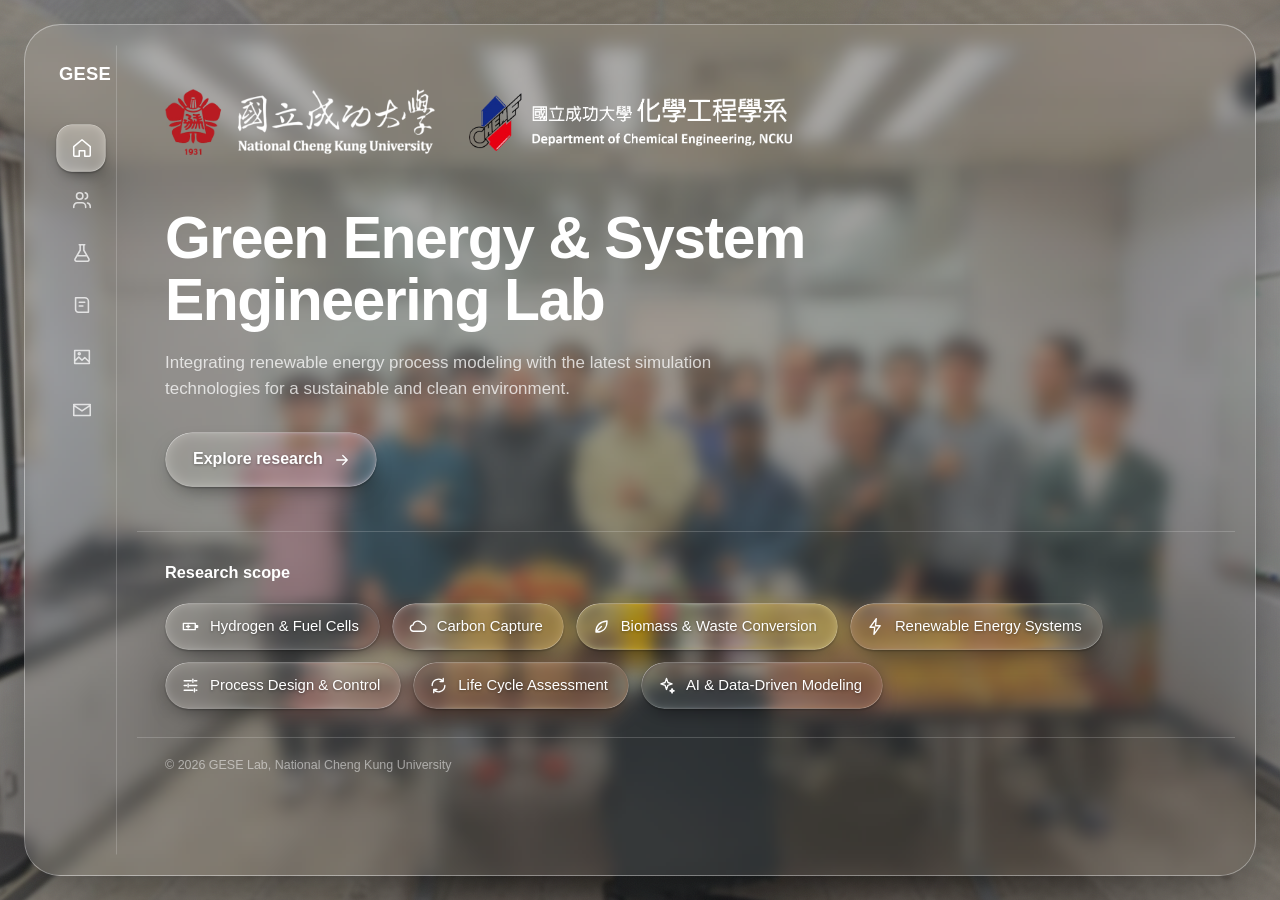
==== index.html @ 422f713d "GESE Lab website Co-Authored-By: Claude Opus 5.5 <noreply@anthropic.com>" ====
<!DOCTYPE html>
<html lang="en">
<head>
  <meta charset="UTF-8">
  <meta name="viewport" content="width=device-width, initial-scale=1.0">
  <title>GESE Lab | Green Energy &amp; System Engineering, NCKU</title>
  <meta name="description" content="Green Energy & System Engineering Lab, Department of Chemical Engineering, National Cheng Kung University.">
  <link rel="stylesheet" href="style.css">
</head>
<body data-page="home">
  <div class="shell">
    <aside class="sidebar"></aside>

    <main class="main">
      <section class="card hero">
        <div class="affiliations">
          <a href="https://www.ncku.edu.tw/" target="_blank" rel="noopener">
            <img src="assets/logos/ncku-white.png" alt="National Cheng Kung University" width="754" height="184">
          </a>
          <a href="https://www.che.ncku.edu.tw/" target="_blank" rel="noopener">
            <img src="assets/logos/che-white.png" alt="Department of Chemical Engineering, NCKU" width="919" height="165">
          </a>
        </div>
        <h1>Green Energy &amp; System Engineering Lab</h1>
        <p>Integrating renewable energy process modeling with the latest simulation technologies for a sustainable and clean environment.</p>
        <div class="actions">
          <a class="lg btn" href="research.html">
            Explore research
            <svg class="icon" viewBox="0 0 24 24" aria-hidden="true"><path d="M5 12h14M13 6l6 6-6 6"/></svg>
          </a>
        </div>
      </section>

      <section class="card">
        <h2 class="card-title">Research scope</h2>
        <div class="scope">
          <a class="lg chip" href="research.html#hydrogen">
            <svg class="icon" viewBox="0 0 24 24" aria-hidden="true"><path d="M3 8h15v8H3zM18 11h3v2h-3M7 12h4M9 10v4"/></svg>
            Hydrogen &amp; Fuel Cells
          </a>
          <a class="lg chip" href="research.html#carbon">
            <svg class="icon" viewBox="0 0 24 24" aria-hidden="true"><path d="M7 18a4 4 0 0 1-.5-7.97A6 6 0 0 1 18 9a4.5 4.5 0 0 1 0 9z"/></svg>
            Carbon Capture
          </a>
          <a class="lg chip" href="research.html#biomass">
            <svg class="icon" viewBox="0 0 24 24" aria-hidden="true"><path d="M5 19c0-8 5-13 14-14 0 9-5 14-13 14M5 19l7-7"/></svg>
            Biomass &amp; Waste Conversion
          </a>
          <a class="lg chip" href="research.html#renewable">
            <svg class="icon" viewBox="0 0 24 24" aria-hidden="true"><path d="M13 2 5 13h6l-1 9 8-11h-6z"/></svg>
            Renewable Energy Systems
          </a>
          <a class="lg chip" href="research.html#process">
            <svg class="icon" viewBox="0 0 24 24" aria-hidden="true"><path d="M4 6h9M17 6h3M4 12h3M11 12h9M4 18h11M19 18h1M15 4v4M9 10v4M17 16v4"/></svg>
            Process Design &amp; Control
          </a>
          <a class="lg chip" href="research.html#lca">
            <svg class="icon" viewBox="0 0 24 24" aria-hidden="true"><path d="M20 12a8 8 0 0 1-14 5.3M4 12a8 8 0 0 1 14-5.3M18 3v4h-4M6 21v-4h4"/></svg>
            Life Cycle Assessment
          </a>
          <a class="lg chip" href="research.html#ai">
            <svg class="icon" viewBox="0 0 24 24" aria-hidden="true"><path d="M12 3l1.8 5.2L19 10l-5.2 1.8L12 17l-1.8-5.2L5 10l5.2-1.8zM19 16l.7 2 2 .7-2 .7-.7 2-.7-2-2-.7 2-.7z"/></svg>
            AI &amp; Data-Driven Modeling
          </a>
        </div>
      </section>

      <footer class="footer">© 2026 GESE Lab, National Cheng Kung University</footer>
    </main>
  </div>

  <script src="members.js"></script>
  <script src="pages.js"></script>
  <script src="glass.js"></script>
  <script src="script.js"></script>
</body>
</html>
---- style.css ----
:root {
  --text: #ffffff;
  --muted: rgba(255, 255, 255, 0.74);
  --faint: rgba(255, 255, 255, 0.5);
  --stroke: rgba(255, 255, 255, 0.3);
  --stroke-soft: rgba(255, 255, 255, 0.18);
  --pad: 28px;
  --glass-blur: blur(9px) saturate(140%) brightness(0.9);
  --glass-fill: linear-gradient(135deg, rgba(255, 255, 255, 0.2), rgba(255, 255, 255, 0.06));
  --glass-shadow: inset 0 1px 0 rgba(255, 255, 255, 0.5), inset 0 -1px 0 rgba(255, 255, 255, 0.08),
    0 30px 70px -25px rgba(0, 0, 0, 0.55);
  --spring: cubic-bezier(0.34, 1.56, 0.64, 1);
  --glide: cubic-bezier(0.3, 1.28, 0.45, 1);
}

* {
  box-sizing: border-box;
}

html {
  -webkit-text-size-adjust: 100%;
}

body {
  margin: 0;
  min-height: 100vh;
  padding: 24px;
  color: var(--text);
  background: #6b6257;
  font-family: -apple-system, BlinkMacSystemFont, "SF Pro Display", "Segoe UI", "Noto Sans TC", "Microsoft JhengHei",
    sans-serif;
  line-height: 1.55;
  -webkit-font-smoothing: antialiased;
  overflow-x: hidden;
}

body::before {
  content: "";
  position: fixed;
  inset: -2%;
  z-index: -2;
  background:
    linear-gradient(rgba(34, 28, 24, 0.34), rgba(34, 28, 24, 0.52)),
    url("assets/bg.jpg") center 40% / cover no-repeat;
  filter: blur(2px);
  transition: filter 0.6s ease;
}

body::after {
  content: "";
  position: fixed;
  inset: 0;
  z-index: -1;
  pointer-events: none;
  opacity: 0.05;
  background-image: url("data:image/svg+xml,%3Csvg xmlns='http://www.w3.org/2000/svg' width='220' height='220'%3E%3Cfilter id='n'%3E%3CfeTurbulence type='fractalNoise' baseFrequency='0.9' numOctaves='2' stitchTiles='stitch'/%3E%3C/filter%3E%3Crect width='100%25' height='100%25' filter='url(%23n)'/%3E%3C/svg%3E");
}

@view-transition {
  navigation: auto;
}

::view-transition-old(root),
::view-transition-new(root) {
  animation-duration: 0.22s;
}

a {
  color: inherit;
  text-decoration: none;
}

button {
  border: 0;
  font: inherit;
  color: inherit;
}

h1,
h2,
h3,
p {
  margin: 0;
}

.icon,
.nav svg {
  width: 22px;
  height: 22px;
  flex: none;
  fill: none;
  stroke: currentColor;
  stroke-width: 1.7;
  stroke-linecap: round;
  stroke-linejoin: round;
}

.shell,
.main {
  position: relative;
  isolation: isolate;
}

.shell::before,
.main::before {
  position: absolute;
  inset: 0;
  z-index: -1;
  border-radius: inherit;
  -webkit-backdrop-filter: var(--glass-blur);
  backdrop-filter: var(--glass-blur);
  transition: backdrop-filter 0.6s ease, -webkit-backdrop-filter 0.6s ease;
}

body.reading {
  --glass-blur: blur(30px) saturate(115%) brightness(0.58);
}

body.reading::before {
  filter: blur(9px);
}

.main {
  display: grid;
  grid-template-columns: minmax(0, 1fr);
  min-width: 0;
}

.brand-name {
  display: block;
  font-weight: 700;
  letter-spacing: 0.01em;
  line-height: 1.1;
}

.brand-sub {
  display: block;
  font-size: 0.72rem;
  color: var(--muted);
}

.nav {
  position: relative;
  list-style: none;
  margin: 0;
  padding: 0;
  display: flex;
}

.nav a {
  position: relative;
  isolation: isolate;
  overflow: hidden;
  display: flex;
  align-items: center;
  border: 1px solid transparent;
  font-weight: 500;
  color: var(--muted);
  -webkit-tap-highlight-color: transparent;
  transition:
    transform 0.5s var(--spring),
    background 0.25s,
    color 0.25s,
    border-color 0.25s;
}

@media (hover: hover) {
  .nav a:hover {
    color: var(--text);
  }
}

.nav a[aria-current="page"] {
  color: var(--text);
}

.nav-pill {
  position: absolute;
  z-index: 0;
  top: 0;
  left: 0;
  box-sizing: border-box;
  width: var(--w, 0);
  height: var(--h, 0);
  translate: var(--x, 0) var(--y, 0);
  border-radius: 16px;
  border: 1px solid var(--stroke);
  background: rgba(255, 255, 255, 0.22);
  box-shadow: inset 0 1px 0 rgba(255, 255, 255, 0.5), 0 8px 20px -12px rgba(0, 0, 0, 0.5);
  pointer-events: none;
  opacity: 0;
}

.nav-pill.is-ready {
  opacity: 1;
  transition:
    scale 0.45s var(--spring),
    background 0.3s ease,
    border-color 0.3s ease,
    box-shadow 0.3s ease,
    opacity 0.3s ease;
}

.nav-pill[hidden] {
  display: none;
}

.main > * {
  transition:
    opacity 0.26s ease,
    transform 0.4s cubic-bezier(0.2, 0.7, 0.2, 1);
}

.main.is-leaving > * {
  opacity: 0;
  transform: translateY(8px);
  transition-duration: 0.16s;
}

.card {
  position: relative;
  padding: 28px var(--pad);
}

.main > .card + .card {
  border-top: 1px solid var(--stroke-soft);
}

.card-title {
  font-size: 1.02rem;
  font-weight: 600;
  margin-bottom: 18px;
}

.hero {
  min-height: clamp(340px, 54vh, 540px);
  padding-top: 44px;
  padding-bottom: 44px;
  display: flex;
  flex-direction: column;
  justify-content: flex-end;
}

.hero h1 {
  max-width: 13em;
  font-size: clamp(2.1rem, 4.6vw, 4rem);
  font-weight: 600;
  line-height: 1.06;
  letter-spacing: -0.025em;
}

.hero p {
  max-width: 34em;
  margin-top: 18px;
  font-size: 1.06rem;
  color: var(--muted);
}

.actions {
  display: flex;
  flex-wrap: wrap;
  gap: 12px;
  margin-top: 30px;
}

.lg {
  position: relative;
  isolation: isolate;
  overflow: hidden;
  display: inline-flex;
  align-items: center;
  gap: 10px;
  border-radius: 999px;
  background: rgba(255, 255, 255, 0.05);

  -webkit-backdrop-filter: blur(3px) brightness(1.08);
  backdrop-filter: blur(3px) brightness(1.08);
  box-shadow:
    inset 1.5px 1.5px 1px -0.5px rgba(255, 255, 255, 0.85),
    inset -1px -1px 1px -0.5px rgba(255, 255, 255, 0.5),
    inset 0 0 8px 1px rgba(255, 255, 255, 0.14),
    inset 0 -6px 10px -6px rgba(255, 255, 255, 0.22),
    0 1px 2px rgba(0, 0, 0, 0.25),
    0 10px 22px -10px rgba(0, 0, 0, 0.55);
  font-weight: 600;
  text-shadow: 0 1px 3px rgba(0, 0, 0, 0.35);
  cursor: pointer;
  -webkit-tap-highlight-color: transparent;
  transition:
    transform 0.5s var(--spring),
    box-shadow 0.3s ease,
    background 0.3s ease;
}

.lg:hover {
  transform: translateY(-2px) scale(1.045);
  background: rgba(255, 255, 255, 0.1);
  box-shadow:
    inset 1.5px 1.5px 1px -0.5px rgba(255, 255, 255, 1),
    inset -1px -1px 1px -0.5px rgba(255, 255, 255, 0.7),
    inset 0 0 12px 1px rgba(255, 255, 255, 0.22),
    inset 0 -6px 10px -6px rgba(255, 255, 255, 0.3),
    0 2px 4px rgba(0, 0, 0, 0.25),
    0 18px 30px -12px rgba(0, 0, 0, 0.6);
}

.lg.has-lens {
  background: rgba(255, 255, 255, 0.03);
  box-shadow:
    inset 0 0 9px 1px rgba(255, 255, 255, 0.1),
    0 1px 2px rgba(0, 0, 0, 0.25),
    0 10px 22px -10px rgba(0, 0, 0, 0.55);
}

.lg.has-lens:hover {
  background: rgba(255, 255, 255, 0.09);
  box-shadow:
    inset 0 0 14px 1px rgba(255, 255, 255, 0.2),
    0 2px 4px rgba(0, 0, 0, 0.25),
    0 18px 30px -12px rgba(0, 0, 0, 0.6);
}

.lg:active {
  transform: scale(0.95);
  transition-duration: 0.1s;
}

.lg::before {
  content: "";
  position: absolute;
  inset: 0;
  z-index: -1;
  border-radius: inherit;
  background: radial-gradient(110px circle at var(--mx, 50%) var(--my, 0%), rgba(255, 255, 255, 0.36), transparent 70%);
  opacity: 0;
  transition: opacity 0.35s ease;
  pointer-events: none;
}

.lg:hover::before {
  opacity: 1;
}

.lg::after {
  content: "";
  position: absolute;
  left: var(--mx, 50%);
  top: var(--my, 50%);
  width: 12px;
  height: 12px;
  margin: -6px 0 0 -6px;
  border-radius: 50%;
  background: rgba(255, 255, 255, 0.6);
  opacity: 0;
  pointer-events: none;
}

.lg.is-pressed::after {
  animation: ripple 0.65s ease-out;
}

@keyframes ripple {
  from {
    transform: scale(0);
    opacity: 0.5;
  }
  to {
    transform: scale(34);
    opacity: 0;
  }
}

.btn {
  padding: 15px 26px 15px 28px;
  font-size: 1rem;
}

.btn .icon {
  width: 18px;
  height: 18px;
  transition: transform 0.4s var(--spring);
}

.btn:hover .icon {
  transform: translateX(5px);
}

.scope {
  display: flex;
  flex-wrap: wrap;
  gap: 12px;
}

.chip {
  padding: 12px 21px 12px 16px;
  font-size: 0.93rem;
  font-weight: 500;
}

.chip .icon {
  width: 19px;
  height: 19px;
}

.affiliations {
  display: flex;
  flex-wrap: wrap;
  align-items: center;
  gap: 18px 34px;
  margin-bottom: auto;
  padding-bottom: 40px;
}

.affiliations a {
  display: block;
  transition: transform 0.5s var(--spring), opacity 0.25s ease;
}

.affiliations a:hover {
  transform: translateY(-2px) scale(1.03);
}

.affiliations img {
  display: block;
  width: auto;
  height: 66px;
}

.affiliations a + a img {
  height: 58px;
}

:is(.group, .prose) + .group {
  margin-top: 40px;
  padding-top: 32px;
  border-top: 1px solid var(--stroke-soft);
}

.group-title {
  margin-bottom: 22px;
  font-size: 1.02rem;
  font-weight: 600;
}

.year {
  margin: 26px 0 16px;
  font-size: 0.86rem;
  font-weight: 500;
  color: var(--muted);
}

.group-title + .year {
  margin-top: 0;
}

.fold summary {
  display: flex;
  align-items: center;
  gap: 10px;
  width: fit-content;
  cursor: pointer;
  list-style: none;
  -webkit-tap-highlight-color: transparent;
}

.fold summary::-webkit-details-marker {
  display: none;
}

.fold summary .group-title {
  margin: 0;
}

.fold-label {
  font-weight: 600;
}

.fold.earlier {
  margin-top: 26px;
}

.fold .count {
  padding: 1px 10px;
  border-radius: 999px;
  background: rgba(255, 255, 255, 0.14);
  font-size: 0.8rem;
  color: var(--muted);
}

.fold .chevron {
  width: 20px;
  height: 20px;
  color: var(--muted);
  transition: transform 0.45s var(--spring), color 0.25s;
}

.fold summary:hover .chevron {
  color: var(--text);
}

.fold[open] .chevron {
  transform: rotate(180deg);
}

.fold[open] summary {
  margin-bottom: 22px;
}

.fold[open] > :not(summary) {
  animation: unfold 0.4s ease both;
}

@keyframes unfold {
  from {
    opacity: 0;
    transform: translateY(-8px);
  }
}

.people {
  display: grid;
  grid-template-columns: repeat(auto-fill, minmax(184px, 1fr));
  gap: 30px 18px;
}

.person {
  display: flex;
  flex-direction: column;
  align-items: center;
  text-align: center;
  line-height: 1.3;
}

.avatar {
  width: 148px;
  height: 148px;
  flex: none;
  display: grid;
  place-items: center;
  overflow: hidden;
  border-radius: 50%;
  background: rgba(255, 255, 255, 0.12);
  box-shadow:
    inset 1.5px 1.5px 1px -0.5px rgba(255, 255, 255, 0.8),
    inset -1px -1px 1px -0.5px rgba(255, 255, 255, 0.45),
    0 12px 24px -12px rgba(0, 0, 0, 0.6);
  transition: transform 0.5s var(--spring), box-shadow 0.3s ease;
}

.avatar img {
  width: 100%;
  height: 100%;
  object-fit: cover;
}

.avatar-empty {
  font-size: 2.5rem;
  font-weight: 600;
  letter-spacing: 0.02em;
  color: var(--muted);
}

.person:hover .avatar {
  transform: translateY(-4px) scale(1.05);
  box-shadow:
    inset 1.5px 1.5px 1px -0.5px rgba(255, 255, 255, 1),
    inset -1px -1px 1px -0.5px rgba(255, 255, 255, 0.6),
    0 20px 32px -14px rgba(0, 0, 0, 0.7);
}

.person:active .avatar {
  transform: scale(0.96);
  transition-duration: 0.1s;
}

.person-name {
  margin-top: 14px;
  font-weight: 600;
}

.person-zh {
  margin-top: 2px;
  font-size: 0.92rem;
}

.person-role {
  margin-top: 5px;
  font-size: 0.8rem;
  color: var(--muted);
}

.group-lead .avatar {
  width: 196px;
  height: 196px;
}

.group-lead .avatar-empty {
  font-size: 3.3rem;
}

.group-lead .person-name {
  font-size: 1.15rem;
}

.back {
  margin-bottom: 30px;
}

.profile {
  display: flex;
  align-items: flex-start;
  gap: 40px;
}

.profile > .avatar {
  width: 280px;
  height: 280px;
}

.profile > .avatar-empty {
  font-size: 4.6rem;
}

.profile-body {
  min-width: 0;
  flex: 1;
  max-width: 44em;
  font-size: 1.04rem;
  line-height: 1.65;
}

.profile-name {
  font-size: clamp(1.6rem, 3vw, 2.3rem);
  font-weight: 600;
  line-height: 1.15;
  letter-spacing: -0.015em;
}

.profile-name span {
  margin-left: 8px;
  font-size: 0.62em;
  font-weight: 500;
  letter-spacing: 0;
  color: var(--muted);
}

.profile-role {
  margin-top: 6px;
  color: var(--muted);
}

.profile-links {
  margin-top: 20px;
}

.profile-block {
  margin-top: 30px;
}

.profile-block h3 {
  margin-bottom: 10px;
  padding-bottom: 8px;
  border-bottom: 1px solid var(--stroke-soft);
  font-size: 0.95rem;
  font-weight: 600;
}

.profile-block p + p {
  margin-top: 0.8em;
}

.profile-block ul {
  margin: 0;
  padding-left: 1.2em;
}

.profile-block li + li {
  margin-top: 4px;
}

.profile-block dl {
  margin: 0;
  display: grid;
  grid-template-columns: max-content minmax(0, 1fr);
  gap: 6px 18px;
}

.profile-block dt {
  color: var(--muted);
}

.profile-block dd {
  margin: 0;
}

.tip {
  position: fixed;
  z-index: 20;
  padding: 5px 12px;
  border-radius: 999px;
  border: 1px solid var(--stroke-soft);
  background: rgba(40, 34, 30, 0.74);
  -webkit-backdrop-filter: blur(12px);
  backdrop-filter: blur(12px);
  font-size: 0.76rem;
  font-weight: 500;
  white-space: nowrap;
  pointer-events: none;
  opacity: 0;
  transform: translate(-50%, calc(-100% - 2px));
  transition:
    opacity 0.2s ease,
    transform 0.4s var(--spring);
}

.tip.is-shown {
  opacity: 1;
  transform: translate(-50%, calc(-100% - 10px));
}

.notice {
  color: var(--muted);
  white-space: pre-line;
}

.notice a {
  text-decoration: underline;
}

.prose {
  max-width: 46em;
  font-size: 1.12rem;
  line-height: 1.7;
}

.prose p + p {
  margin-top: 0.9em;
}

.areas {
  display: grid;
  grid-template-columns: repeat(2, minmax(0, 1fr));
  gap: 44px 64px;
  max-width: 76em;
}

.area,
.group {
  scroll-margin-top: 28px;
}

.area h3 {
  margin-bottom: 10px;
  font-size: 1.32rem;
  font-weight: 600;
  line-height: 1.3;
  letter-spacing: -0.01em;
}

.area p {
  font-size: 1.1rem;
  line-height: 1.7;
  color: rgba(255, 255, 255, 0.88);
}

.area-link {
  display: inline-flex;
  align-items: center;
  gap: 7px;
  margin-top: 14px;
  font-size: 0.95rem;
  font-weight: 500;
  color: var(--muted);
  transition: color 0.25s ease;
}

.area-link .icon {
  width: 16px;
  height: 16px;
  transition: transform 0.4s var(--spring);
}

.area-link:hover {
  color: var(--text);
}

.area-link:hover .icon {
  transform: translateX(4px);
}

.segmented {
  position: relative;
  isolation: isolate;
  display: inline-flex;
  padding: 4px;
  border-radius: 999px;
  background: rgba(255, 255, 255, 0.07);
  box-shadow:
    inset 0 0 0 1px rgba(255, 255, 255, 0.14),
    inset 0 1px 3px rgba(0, 0, 0, 0.22);
}

.segmented + .pub-list {
  margin-top: 30px;
}

.seg {
  position: relative;
  z-index: 1;
  padding: 8px 18px;
  border-radius: 999px;
  background: none;
  font-size: 0.93rem;
  font-weight: 600;
  color: var(--muted);
  text-shadow: 0 1px 3px rgba(0, 0, 0, 0.35);
  cursor: pointer;
  -webkit-tap-highlight-color: transparent;
  transition: color 0.25s ease;
}

.seg[aria-pressed="true"] {
  color: var(--text);
}

.seg-thumb {
  position: absolute;
  top: 0;
  left: 0;
  z-index: 0;
  width: var(--w, 0);
  height: var(--h, 0);
  translate: var(--x, 0) var(--y, 0);
  border-radius: 999px;
  overflow: hidden;
  pointer-events: none;
  background: rgba(255, 255, 255, 0.24);
  box-shadow:
    inset 1.5px 1.5px 1px -0.5px rgba(255, 255, 255, 0.8),
    inset -1px -1px 1px -0.5px rgba(255, 255, 255, 0.45),
    0 6px 14px -8px rgba(0, 0, 0, 0.6);
}

.seg-thumb.has-glass {
  isolation: isolate;
  background: none;
  box-shadow:
    0 1px 2px rgba(0, 0, 0, 0.25),
    0 8px 16px -8px rgba(0, 0, 0, 0.55);
}

.lg[aria-pressed="true"],
.lg.has-lens[aria-pressed="true"] {
  background: rgba(255, 255, 255, 0.3);
}

.lg[aria-pressed="false"] {
  color: var(--muted);
}

.timeline,
.pubs {
  list-style: none;
  margin: 0;
  padding: 0;
  display: grid;
  max-width: 60em;
}

.timeline {
  gap: 14px;
  font-size: 1.06rem;
}

.timeline li {
  display: grid;
  grid-template-columns: 5.6em minmax(0, 1fr);
  gap: 18px;
}

.sub {
  display: block;
  margin-top: 2px;
  font-size: 0.9em;
  color: var(--muted);
}

.when {
  color: var(--muted);
  font-variant-numeric: tabular-nums;
}

.pubs {
  gap: 22px;
}

.pubs li {
  display: grid;
  grid-template-columns: minmax(0, 1fr) auto;
  gap: 18px;
  align-items: start;
}

.pub-text {
  display: grid;
  gap: 3px;
}

.icon-btn {
  width: 40px;
  height: 40px;
  display: grid;
  place-items: center;
  border-radius: 50%;
  background: rgba(255, 255, 255, 0.08);
  box-shadow:
    inset 1.5px 1.5px 1px -0.5px rgba(255, 255, 255, 0.7),
    inset -1px -1px 1px -0.5px rgba(255, 255, 255, 0.4),
    0 8px 18px -10px rgba(0, 0, 0, 0.6);
  transition: transform 0.5s var(--spring), background 0.25s ease;
}

.icon-btn .icon {
  width: 18px;
  height: 18px;
}

.icon-btn:hover {
  transform: translateY(-2px) scale(1.1);
  background: rgba(255, 255, 255, 0.2);
}

.icon-btn:active {
  transform: scale(0.92);
  transition-duration: 0.1s;
}

.pub-title {
  font-weight: 600;
  line-height: 1.4;
}

.pub-authors {
  font-size: 0.93rem;
  color: rgba(255, 255, 255, 0.86);
}

.pub-venue {
  font-size: 0.9rem;
  font-style: italic;
  color: var(--muted);
}

.facts {
  margin: 0;
  display: grid;
  grid-template-columns: max-content minmax(0, 1fr);
  gap: 18px 28px;
  align-items: baseline;
  font-size: 1.04rem;
  line-height: 1.6;
}

.facts dt {
  color: var(--muted);
}

.facts dd {
  margin: 0;
}

.page-head {
  padding-top: 40px;
}

.page-head h1 {
  font-size: clamp(2rem, 4vw, 3.2rem);
  font-weight: 700;
  letter-spacing: -0.02em;
  line-height: 1.08;
}

.empty {
  min-height: 220px;
  color: var(--muted);
}

.footer {
  padding: 18px var(--pad) 6px;
  border-top: 1px solid var(--stroke-soft);
  font-size: 0.78rem;
  color: var(--faint);
}

a:focus-visible {
  outline: 2px solid #ffffff;
  outline-offset: 3px;
}

@media (min-width: 861px) {
  .shell {
    max-width: 1840px;
    min-height: calc(100vh - 48px);
    margin: 0 auto;
    padding: 20px;
    display: grid;
    grid-template-columns: 72px minmax(0, 1fr);
    gap: 20px;
    align-items: start;
    border-radius: 36px;
    border: 1px solid var(--stroke);
    background: var(--glass-fill);
    box-shadow: var(--glass-shadow);
  }

  .shell::before {
    content: "";
  }

  .sidebar {
    position: sticky;
    top: 20px;
    z-index: 5;
    width: 72px;
    min-height: calc(100vh - 90px);
    padding: 14px 10px 10px;
    display: flex;
    flex-direction: column;
    overflow: hidden;
    border: 1px solid transparent;
    border-right-color: var(--stroke-soft);
    transition:
      width 0.45s cubic-bezier(0.3, 0.7, 0.2, 1) 0.12s,
      background 0.3s ease 0.12s,
      border-color 0.3s ease 0.12s,
      border-radius 0.3s ease 0.12s,
      box-shadow 0.3s ease 0.12s;
  }

  .sidebar:hover,
  .sidebar:has(:focus-visible) {
    width: 256px;
    border-color: var(--stroke);
    border-radius: 24px;
    background: rgba(48, 41, 36, 0.46);
    -webkit-backdrop-filter: blur(24px) saturate(150%);
    backdrop-filter: blur(24px) saturate(150%);
    box-shadow: var(--glass-shadow);
    transition-delay: 0s;
  }

  .brand {
    display: block;
    padding: 4px 3px 22px;
    white-space: nowrap;
  }

  .brand-name {
    font-size: 1.15rem;
  }

  .nav {
    flex-direction: column;
    gap: 4px;
  }

  .nav a {
    gap: 14px;
    padding: 11px 14px;
    border-radius: 16px;
    font-size: 0.98rem;
  }

  .sidebar-foot {
    margin-top: auto;
    padding: 16px 0 0 4px;
    border-top: 1px solid var(--stroke-soft);
    font-size: 0.76rem;
    color: var(--faint);
  }

  .brand-sub,
  .nav a span,
  .sidebar-foot {
    opacity: 0;
    white-space: nowrap;
    transition: opacity 0.2s ease;
  }

  .sidebar:hover .brand-sub,
  .sidebar:hover .nav a span,
  .sidebar:hover .sidebar-foot,
  .sidebar:has(:focus-visible) .brand-sub,
  .sidebar:has(:focus-visible) .nav a span,
  .sidebar:has(:focus-visible) .sidebar-foot {
    opacity: 1;
    transition: opacity 0.3s ease 0.12s;
  }
}

@media (max-width: 860px) {
  :root {
    --pad: 22px;
  }

  body {
    padding: 16px 16px 108px;
  }

  .brand {
    display: block;
    padding: 4px 6px 16px;
  }

  .brand-name {
    font-size: 1.6rem;
  }

  .sidebar-foot {
    display: none;
  }

  .nav {
    position: fixed;
    z-index: 10;
    left: 12px;
    right: 12px;
    bottom: 12px;
    justify-content: space-between;
    gap: 2px;
    padding: 5px;
    border-radius: 999px;
    border: 1px solid var(--stroke);
    box-shadow: var(--glass-shadow);
    touch-action: none;
    -webkit-user-select: none;
    user-select: none;
    -webkit-touch-callout: none;
  }

  .nav::before {
    content: "";
    position: absolute;
    inset: 0;
    z-index: -1;
    border-radius: inherit;
    background: linear-gradient(135deg, rgba(255, 255, 255, 0.24), rgba(255, 255, 255, 0.08));
    -webkit-backdrop-filter: blur(22px) saturate(140%) brightness(0.86);
    backdrop-filter: blur(22px) saturate(140%) brightness(0.86);
    pointer-events: none;
  }

  .nav-pill {
    border-radius: 999px;
    border-color: rgba(255, 255, 255, 0.2);
    background: rgba(255, 255, 255, 0.18);
    box-shadow: inset 0 1px 0 rgba(255, 255, 255, 0.35);
  }

  .nav-pill.is-held {
    z-index: 2;
    scale: 1.16 1.34;
    background: rgba(255, 255, 255, 0.04);
    border-color: rgba(255, 255, 255, 0.34);
    box-shadow:
      inset 1.5px 1.5px 1px -0.5px rgba(255, 255, 255, 0.9),
      inset -1.5px -1.5px 1px -0.5px rgba(255, 255, 255, 0.65),
      inset 0 0 12px 2px rgba(255, 255, 255, 0.14),
      0 0 0 0.5px rgba(0, 0, 0, 0.18),
      0 12px 30px -6px rgba(0, 0, 0, 0.5);
    -webkit-backdrop-filter: saturate(170%) brightness(1.12);
    backdrop-filter: saturate(170%) brightness(1.12);
    transition:
      translate 0.1s ease-out,
      scale 0.4s var(--spring),
      background 0.3s ease,
      border-color 0.3s ease,
      box-shadow 0.3s ease;
  }

  .nav a {
    -webkit-touch-callout: none;
  }

  .nav svg {
    transition: transform 0.35s var(--spring);
  }

  .nav.is-dragging a {
    color: var(--muted);
  }

  .nav.is-dragging a.is-near {
    color: var(--text);
  }

  .nav.is-dragging a.is-near svg {
    transform: scale(1.2);
  }

  .nav li {
    flex: 1;
    min-width: 0;
  }

  .nav a {
    flex-direction: column;
    gap: 3px;
    padding: 8px 2px;
    border-radius: 999px;
    font-size: 0.66rem;
  }

  .main {
    border-radius: 28px;
    border: 1px solid var(--stroke);
    background: var(--glass-fill);
    box-shadow: var(--glass-shadow);
  }

  .main::before {
    content: "";
  }

  .card {
    padding-top: 22px;
    padding-bottom: 22px;
  }

  .hero {
    min-height: 0;
    padding-top: 34px;
    padding-bottom: 30px;
  }

  .scope {
    gap: 10px;
  }

  .timeline li {
    grid-template-columns: 1fr;
    gap: 2px;
  }

  .areas {
    grid-template-columns: 1fr;
    gap: 34px;
  }

  .area h3 {
    font-size: 1.2rem;
  }

  .prose,
  .area p {
    font-size: 1.04rem;
  }

  .affiliations {
    gap: 14px 22px;
    padding-bottom: 30px;
  }

  .affiliations img {
    height: 48px;
  }

  .affiliations a + a img {
    height: 42px;
  }

  .chip {
    padding: 11px 17px 11px 14px;
    font-size: 0.86rem;
  }

  .page-head {
    padding-top: 30px;
  }

  .people {
    grid-template-columns: repeat(auto-fill, minmax(136px, 1fr));
    gap: 26px 12px;
  }

  .avatar {
    width: 116px;
    height: 116px;
  }

  .group-lead .avatar {
    width: 164px;
    height: 164px;
  }

  .profile {
    flex-direction: column;
    gap: 24px;
  }

  .profile > .avatar {
    width: 210px;
    height: 210px;
  }

  .footer {
    padding-bottom: 18px;
  }
}

@media (prefers-reduced-motion: reduce) {
  .area-link .icon,
  .icon-btn,
  .fold .chevron,
  .affiliations a,
  body::before,
  .shell::before,
  .main::before,
  .main > *,
  .avatar,
  .lg,
  .nav a,
  .nav svg,
  .nav-pill.is-ready,
  .nav-pill.is-held,
  .btn .icon,
  .sidebar,
  .brand-sub,
  .nav a span,
  .sidebar-foot {
    transition: none;
  }

  .area-link:hover .icon,
  .icon-btn:hover,
  .icon-btn:active,
  .affiliations a:hover,
  .person:hover .avatar,
  .person:active .avatar,
  .lg:hover,
  .lg:active,
  .btn:hover .icon {
    transform: none;
  }

  .fold[open] > :not(summary),
  .lg.is-pressed::after {
    animation: none;
  }
}


.feed {
  columns: 2 360px;
  column-gap: 32px;
}

.post {
  break-inside: avoid;
  margin-bottom: 44px;
}

.post:last-child {
  margin-bottom: 0;
}

.post-media {
  position: relative;
  border-radius: 18px;
  overflow: hidden;
  background: rgba(255, 255, 255, 0.08);
  box-shadow: 0 18px 34px -20px rgba(0, 0, 0, 0.75);
}

.post-track {
  display: flex;
  overflow-x: auto;
  scroll-snap-type: x mandatory;
  scrollbar-width: none;
  overscroll-behavior-x: contain;
  aspect-ratio: var(--ratio, 4 / 3);
  background: rgba(8, 10, 14, 0.5);
}

.post-track::-webkit-scrollbar {
  display: none;
}

.photo {
  flex: 0 0 100%;
  display: block;
  padding: 0;
  border: 0;
  height: 100%;
  background: none;
  scroll-snap-align: center;
  scroll-snap-stop: always;
  cursor: zoom-in;
}

.photo img {
  display: block;
  width: 100%;
  height: 100%;
  object-fit: contain;
}

.post-count {
  position: absolute;
  top: 12px;
  right: 12px;
  padding: 4px 10px;
  border-radius: 999px;
  background: rgba(10, 12, 16, 0.55);
  font-size: 0.74rem;
  font-variant-numeric: tabular-nums;
  color: var(--text);
  pointer-events: none;
}

.post-media .icon-btn {
  position: absolute;
  top: calc(50% - 18px);
  width: 36px;
  height: 36px;
  border: 0;
  background: rgba(10, 12, 16, 0.45);
  color: var(--text);
  cursor: pointer;
  opacity: 0;
}

.post-prev {
  left: 10px;
}

.post-next {
  right: 10px;
}

@media (hover: hover) {
  .post-media:hover .icon-btn,
  .post-media .icon-btn:focus-visible {
    opacity: 1;
  }
}

.post-body {
  padding: 16px 4px 0;
}

.post-title {
  font-size: 1.12rem;
  font-weight: 600;
  line-height: 1.3;
}

.post-date {
  margin-top: 3px;
  font-size: 0.82rem;
  color: var(--muted);
}

.post-text {
  margin-top: 10px;
  max-width: 62ch;
  line-height: 1.6;
  color: var(--text);
  white-space: pre-line;
}

.viewer {
  width: 100vw;
  height: 100dvh;
  max-width: none;
  max-height: none;
  margin: 0;
  padding: 0;
  border: 0;
  background: rgba(8, 10, 14, 0.82);
  -webkit-backdrop-filter: blur(18px);
  backdrop-filter: blur(18px);
  color: var(--text);
  touch-action: none;
}

.viewer[open] {
  display: grid;
  place-items: center;
  animation: viewer-in 0.25s ease;
}

.viewer::backdrop {
  background: none;
}

.viewer figure {
  margin: 0;
  display: grid;
  justify-items: center;
  gap: 12px;
}

.viewer img {
  display: block;
  max-width: min(94vw, 1500px);
  max-height: calc(100dvh - 120px);
  border-radius: 12px;
  box-shadow: 0 30px 60px -20px rgba(0, 0, 0, 0.8);
}

.viewer figcaption {
  min-height: 1.4em;
  padding: 0 20px;
  font-size: 0.9rem;
  color: var(--muted);
  text-align: center;
}

.viewer .icon-btn {
  position: absolute;
  width: 44px;
  height: 44px;
  border: 0;
  color: var(--text);
  cursor: pointer;
}

.viewer-close {
  top: 16px;
  right: 16px;
}

.viewer-prev {
  left: 16px;
  top: calc(50% - 22px);
}

.viewer-next {
  right: 16px;
  top: calc(50% - 22px);
}

@keyframes viewer-in {
  from {
    opacity: 0;
  }
}

@media (max-width: 860px) {
  .post {
    margin-bottom: 36px;
  }

  .nav a {
    padding-left: 0;
    padding-right: 0;
    font-size: 0.58rem;
    letter-spacing: -0.01em;
  }

  .viewer-prev,
  .viewer-next {
    top: auto;
    bottom: 16px;
  }
}

@media (prefers-reduced-motion: reduce) {
  .viewer[open] {
    transition: none;
    animation: none;
  }
}

@media (min-width: 861px) {
  .nav a .narrow {
    display: none;
  }
}

@media (max-width: 860px) {
  .nav a .wide {
    display: none;
  }
}

.glass-layer {
  position: absolute;
  inset: 0;
  z-index: -1;
  width: 100%;
  height: 100%;
  border-radius: inherit;
  pointer-events: none;
}

.lg.has-glass,
.lg.has-glass[aria-pressed="true"],
.icon-btn.has-glass {
  background: none;
  -webkit-backdrop-filter: none;
  backdrop-filter: none;
  box-shadow:
    0 1px 2px rgba(0, 0, 0, 0.25),
    0 10px 22px -10px rgba(0, 0, 0, 0.55);
}

.lg.has-glass:hover,
.icon-btn.has-glass:hover {
  background: none;
  box-shadow:
    0 2px 4px rgba(0, 0, 0, 0.25),
    0 18px 30px -12px rgba(0, 0, 0, 0.6);
}

.lg.has-glass::before {
  display: none;
}

.icon-btn.has-glass {
  position: relative;
  isolation: isolate;
}

.post-media .icon-btn,
.viewer .icon-btn {
  background: rgba(255, 255, 255, 0.16);
  -webkit-backdrop-filter: blur(10px) saturate(170%);
  backdrop-filter: blur(10px) saturate(170%);
}

.post-media .icon-btn.has-lens,
.viewer .icon-btn.has-lens {
  background: rgba(255, 255, 255, 0.06);
  box-shadow:
    inset 0 0 9px 1px rgba(255, 255, 255, 0.12),
    0 1px 2px rgba(0, 0, 0, 0.3),
    0 8px 18px -8px rgba(0, 0, 0, 0.6);
}

.avatar-empty.has-glass {
  position: relative;
  isolation: isolate;
  background: none;
  box-shadow: 0 12px 24px -12px rgba(0, 0, 0, 0.6);
}

.frost {
  display: none;
}

@media (min-width: 861px) {
  .shell.has-frost::before {
    display: none;
  }

  .shell.has-frost > .frost {
    display: block;
    position: absolute;
    inset: 0;
    z-index: -1;
    clip-path: inset(0 round 35px);
    pointer-events: none;
  }

  .frost canvas {
    position: fixed;
    top: 0;
    left: 0;
    width: 100%;
    height: 100%;
  }
}

.nav-pill.has-glass {
  isolation: isolate;
  overflow: hidden;
  border: 0;
  background: none;
  box-shadow:
    0 1px 2px rgba(0, 0, 0, 0.25),
    0 8px 16px -8px rgba(0, 0, 0, 0.55);
}

@media (max-width: 860px) {
  .nav-pill.has-glass.is-held {
    z-index: 0;
    scale: none;
    background: none;
    -webkit-backdrop-filter: none;
    backdrop-filter: none;
    box-shadow:
      0 2px 4px rgba(0, 0, 0, 0.25),
      0 14px 30px -8px rgba(0, 0, 0, 0.6);
    transition:
      translate 0.1s ease-out,
      width 0.3s var(--spring),
      height 0.3s var(--spring),
      box-shadow 0.3s ease;
  }
}

@media (max-width: 860px) {
  .nav a {
    overflow: visible;
  }
}
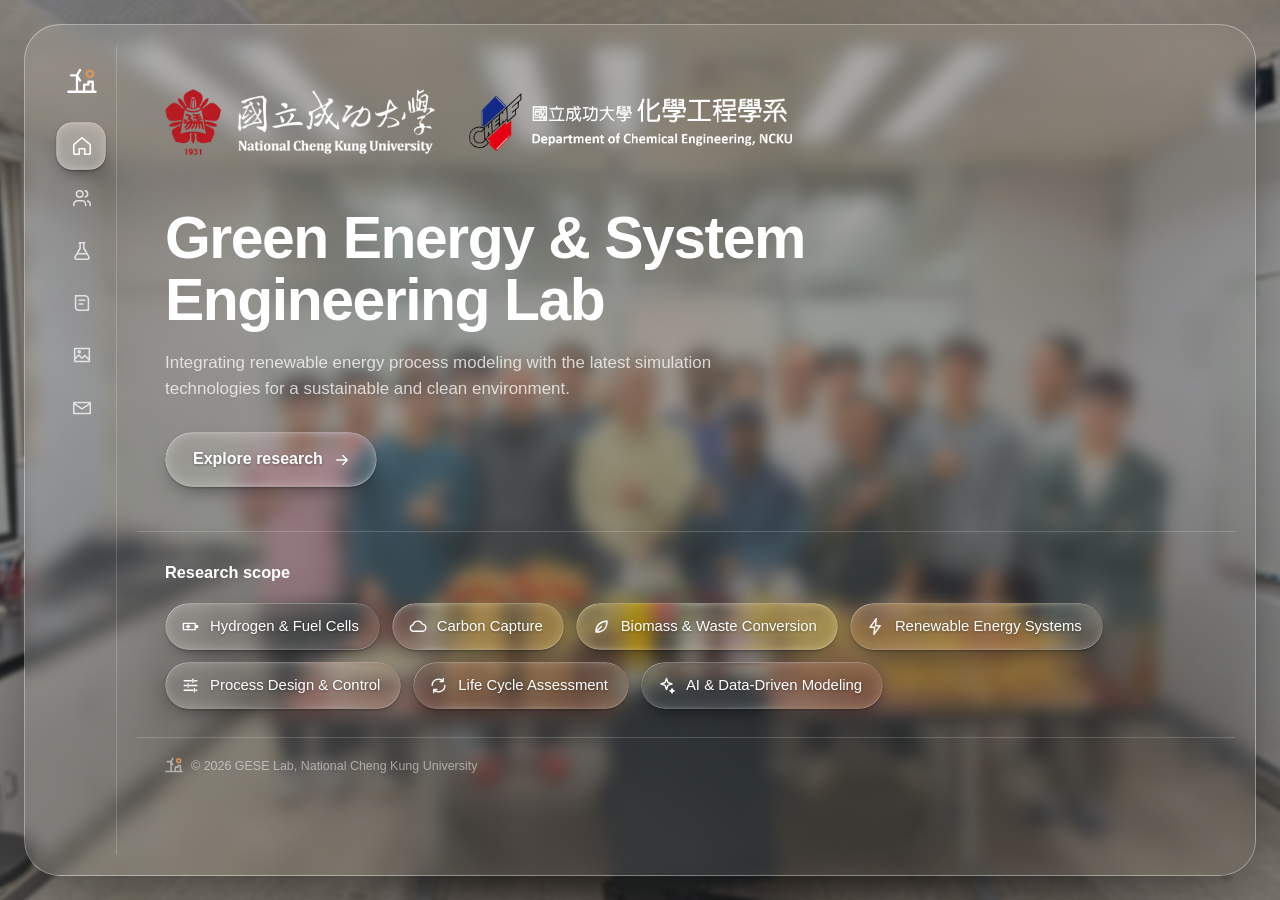
==== commit 2e6f8982: "Add the site icon and logo mark Co-Authored-By: Claude Opus 5.5 <noreply@anthropic.com>" ====
--- a/index.html
+++ b/index.html
@@ -4,6 +4,9 @@
   <meta charset="UTF-8">
   <meta name="viewport" content="width=device-width, initial-scale=1.0">
   <title>GESE Lab | Green Energy &amp; System Engineering, NCKU</title>
+  <link rel="icon" href="favicon.ico" sizes="48x48">
+  <link rel="icon" type="image/png" sizes="192x192" href="assets/icons/icon-192.png">
+  <link rel="apple-touch-icon" href="assets/icons/apple-touch-icon.png">
   <meta name="description" content="Green Energy & System Engineering Lab, Department of Chemical Engineering, National Cheng Kung University.">
   <link rel="stylesheet" href="style.css">
 </head>
--- a/style.css
+++ b/style.css
@@ -11,6 +11,7 @@
     0 30px 70px -25px rgba(0, 0, 0, 0.55);
   --spring: cubic-bezier(0.34, 1.56, 0.64, 1);
   --glide: cubic-bezier(0.3, 1.28, 0.45, 1);
+  --accent: #d6965c;
 }
 
 * {
@@ -1050,9 +1051,16 @@
   }
 
   .brand {
-    display: block;
-    padding: 4px 3px 22px;
+    display: flex;
+    align-items: center;
+    gap: 12px;
+    padding: 2px 3px 22px 11px;
     white-space: nowrap;
+  }
+
+  .brand .mark {
+    width: 30px;
+    height: 30px;
   }
 
   .brand-name {
@@ -1079,7 +1087,7 @@
     color: var(--faint);
   }
 
-  .brand-sub,
+  .brand-text,
   .nav a span,
   .sidebar-foot {
     opacity: 0;
@@ -1087,10 +1095,10 @@
     transition: opacity 0.2s ease;
   }
 
-  .sidebar:hover .brand-sub,
+  .sidebar:hover .brand-text,
   .sidebar:hover .nav a span,
   .sidebar:hover .sidebar-foot,
-  .sidebar:has(:focus-visible) .brand-sub,
+  .sidebar:has(:focus-visible) .brand-text,
   .sidebar:has(:focus-visible) .nav a span,
   .sidebar:has(:focus-visible) .sidebar-foot {
     opacity: 1;
@@ -1108,8 +1116,15 @@
   }
 
   .brand {
-    display: block;
+    display: flex;
+    align-items: center;
+    gap: 12px;
     padding: 4px 6px 16px;
+  }
+
+  .brand .mark {
+    width: 40px;
+    height: 40px;
   }
 
   .brand-name {
@@ -1693,11 +1708,7 @@
     box-shadow:
       0 2px 4px rgba(0, 0, 0, 0.25),
       0 14px 30px -8px rgba(0, 0, 0, 0.6);
-    transition:
-      translate 0.1s ease-out,
-      width 0.3s var(--spring),
-      height 0.3s var(--spring),
-      box-shadow 0.3s ease;
+    transition: box-shadow 0.3s ease;
   }
 }
 
@@ -1706,3 +1717,50 @@
     overflow: visible;
   }
 }
+
+.mark {
+  flex: none;
+  fill: none;
+  stroke: currentColor;
+  stroke-width: 6.5;
+  stroke-linecap: round;
+  stroke-linejoin: round;
+}
+
+.mark circle {
+  stroke: var(--accent);
+}
+
+.brand-text {
+  display: block;
+  min-width: 0;
+}
+
+.footer .mark {
+  width: 18px;
+  height: 18px;
+  margin-right: 8px;
+  vertical-align: -4px;
+  stroke-width: 7.5;
+}
+
+.lost {
+  display: grid;
+  justify-items: start;
+  gap: 18px;
+  padding-top: 70px;
+  padding-bottom: 80px;
+}
+
+.lost .mark {
+  width: 120px;
+  height: 120px;
+  stroke-width: 4.5;
+  color: var(--text);
+}
+
+.lost p {
+  max-width: 36em;
+  color: var(--muted);
+}
+
